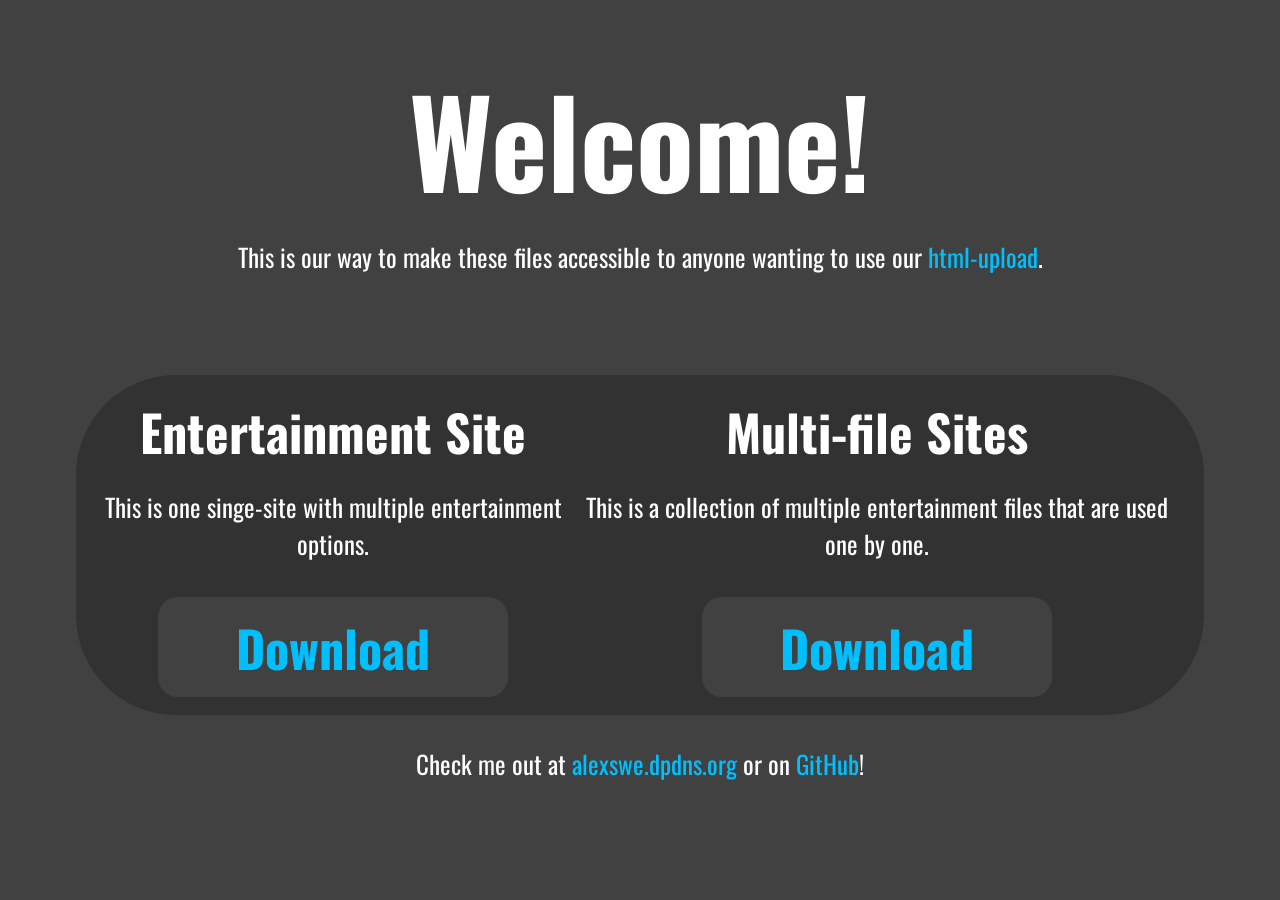
==== public/index.html @ a6df0933 "Organize deployed site and downloads" ====
<!DOCTYPE html>
<html lang="en">

    <head>
        
        <meta charset="UTF-8">
        <meta name="viewport" content="width=device-width, initial-scale=1.0">
        
        <title>AlexSWE Fileserver</title>
        <link rel="icon" type="image/x-icon" href="files/icon.jpg">
        
        <link rel="preconnect" href="https://fonts.googleapis.com">
        <link rel="preconnect" href="https://fonts.gstatic.com" crossorigin>
        <link href="https://fonts.googleapis.com/css2?family=Oswald:wght@200..700&display=swap" rel="stylesheet">
        <link rel="stylesheet" href="index.css">

    </head>

    <body>   
            <h1>Welcome!</h1>
            <p>This is our way to make these files accessible to anyone wanting to use our <a class="link" href="alexswe.dpdns.org">html-upload</a>.</p>
            
            <div id="broad">

                <div class="category">
                    <h2>Entertainment Site</h2>
                    <p>This is one singe-site with multiple entertainment options.</p>
                    <h2 class="dl"><a class="link" href="https://github.com/alex07676/filedownloader/releases/download/v1.0.0/single-site.zip" download>Download</a></h2>
                </div>


                <div class="category">
                    <h2>Multi-file Sites</h2>
                    <p>This is a collection of multiple entertainment files that are used one by one.</p>
                    <h2 class="dl"><a class="link" href="https://github.com/alex07676/filedownloader/releases/download/v1.0.0/offline.zip" download>Download</a></h2>
                </div>

            </div>

            <footer>
                <p>Check me out at <a class="link" href="https://alexswe.dpdns.org" target="_blank">alexswe.dpdns.org</a> or on <a class="link" href="https://github.com/alex07676" target="_blank">GitHub</a>!</p>
            </footer>

    </body>

</html>
---- public/index.css ----
body {
    font-family: "Oswald", sans-serif;
    color: #ffffff;
    display: flex;
    flex-direction: column;
    background-color: rgb(65, 65, 65);
    text-align: center;
    margin: 0;
    padding: 0;
}

h1 {
    font-size: 120px;
    margin-top: 50px;
    margin-bottom: 0px;
}

p {
    font-size: 25px;
    margin-top: 10px;
}

a {
    color: #00bfff;
    text-decoration: none;
}

#broad {
    display: flex;
    flex-direction: row;
    justify-content: space-around;
    padding: 20px;
    background-color: rgb(50, 50, 50);
    margin: 0 auto;
    width: 85%;
    margin-top: 75px;
    border-radius: 100px;
    height: 300px;
    align-items: center;
}

.dl {
    display: flex;
    flex-direction: column;
    align-items: center;
    justify-content: center;
    width: 350px;
    height: 100px;
    background-color: rgb(65, 65, 65);
    border-radius: 20px;
    font-size: 50px;
}

.category {
    display: flex;
    flex-direction: column;
    align-items: center;
    justify-content: center;
}

h2 {
    font-size: 50px;
    margin: 10px;
}

.dl:hover {
    background-color: rgb(80, 80, 80);
    cursor: pointer;
}

.dl:hover a {
    color: #60dfff;
}

footer {
    padding: 20px;
    text-align: center;
}

a:hover {
    color: #60dfff;
}
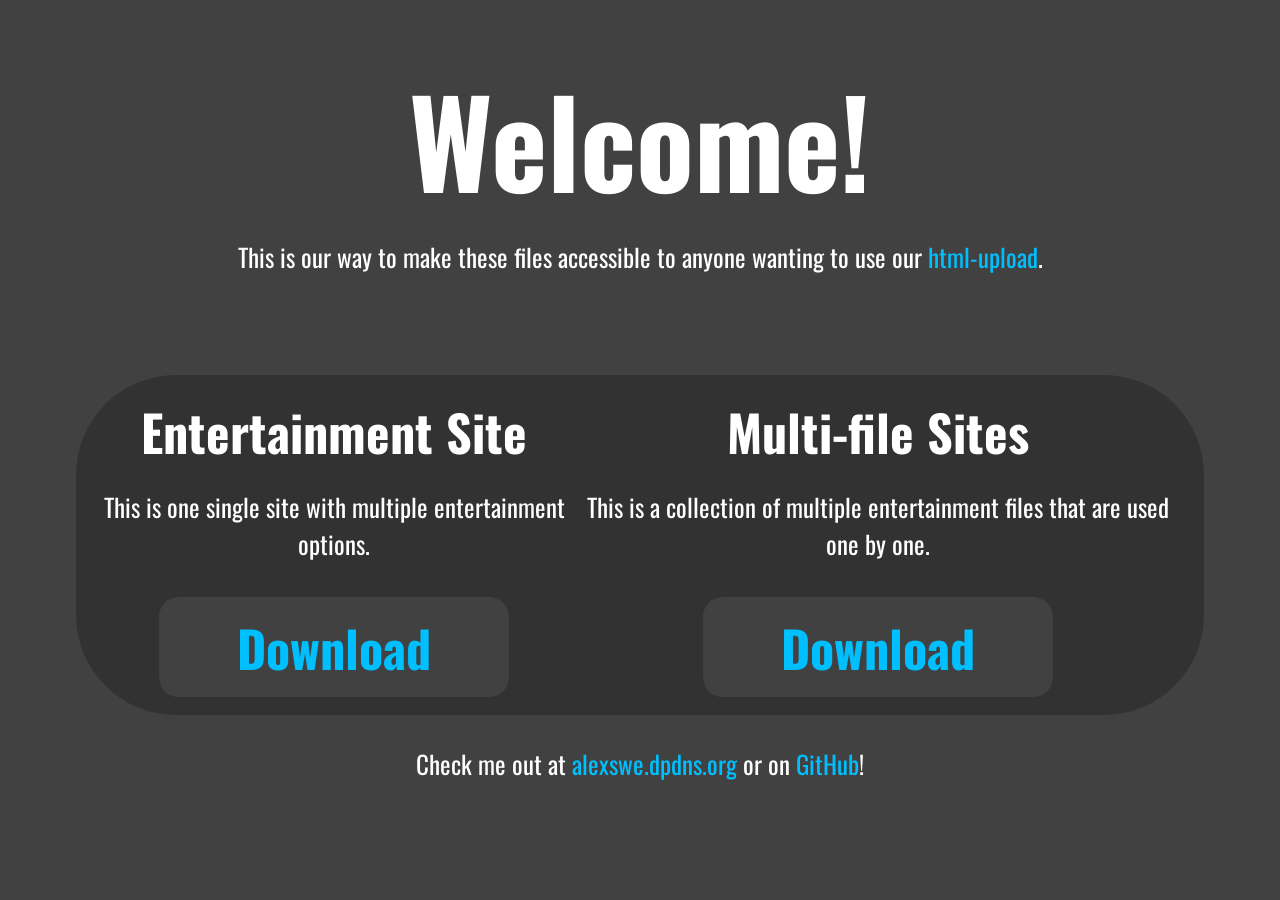
==== commit cdd2a435: "Fix typo in entertainment site description" ====
--- a/public/index.html
+++ b/public/index.html
@@ -18,13 +18,13 @@
 
     <body>   
             <h1>Welcome!</h1>
-            <p>This is our way to make these files accessible to anyone wanting to use our <a class="link" href="alexswe.dpdns.org">html-upload</a>.</p>
+            <p>This is our way to make these files accessible to anyone wanting to use our <a class="link" href="https://html.alexswe.dpdns.org">html-upload</a>.</p>
             
             <div id="broad">
 
                 <div class="category">
                     <h2>Entertainment Site</h2>
-                    <p>This is one singe-site with multiple entertainment options.</p>
+                    <p>This is one single site with multiple entertainment options.</p>
                     <h2 class="dl"><a class="link" href="https://github.com/alex07676/filedownloader/releases/download/v1.0.0/single-site.zip" download>Download</a></h2>
                 </div>
 
@@ -43,4 +43,4 @@
 
     </body>
 
-</html>+</html>
